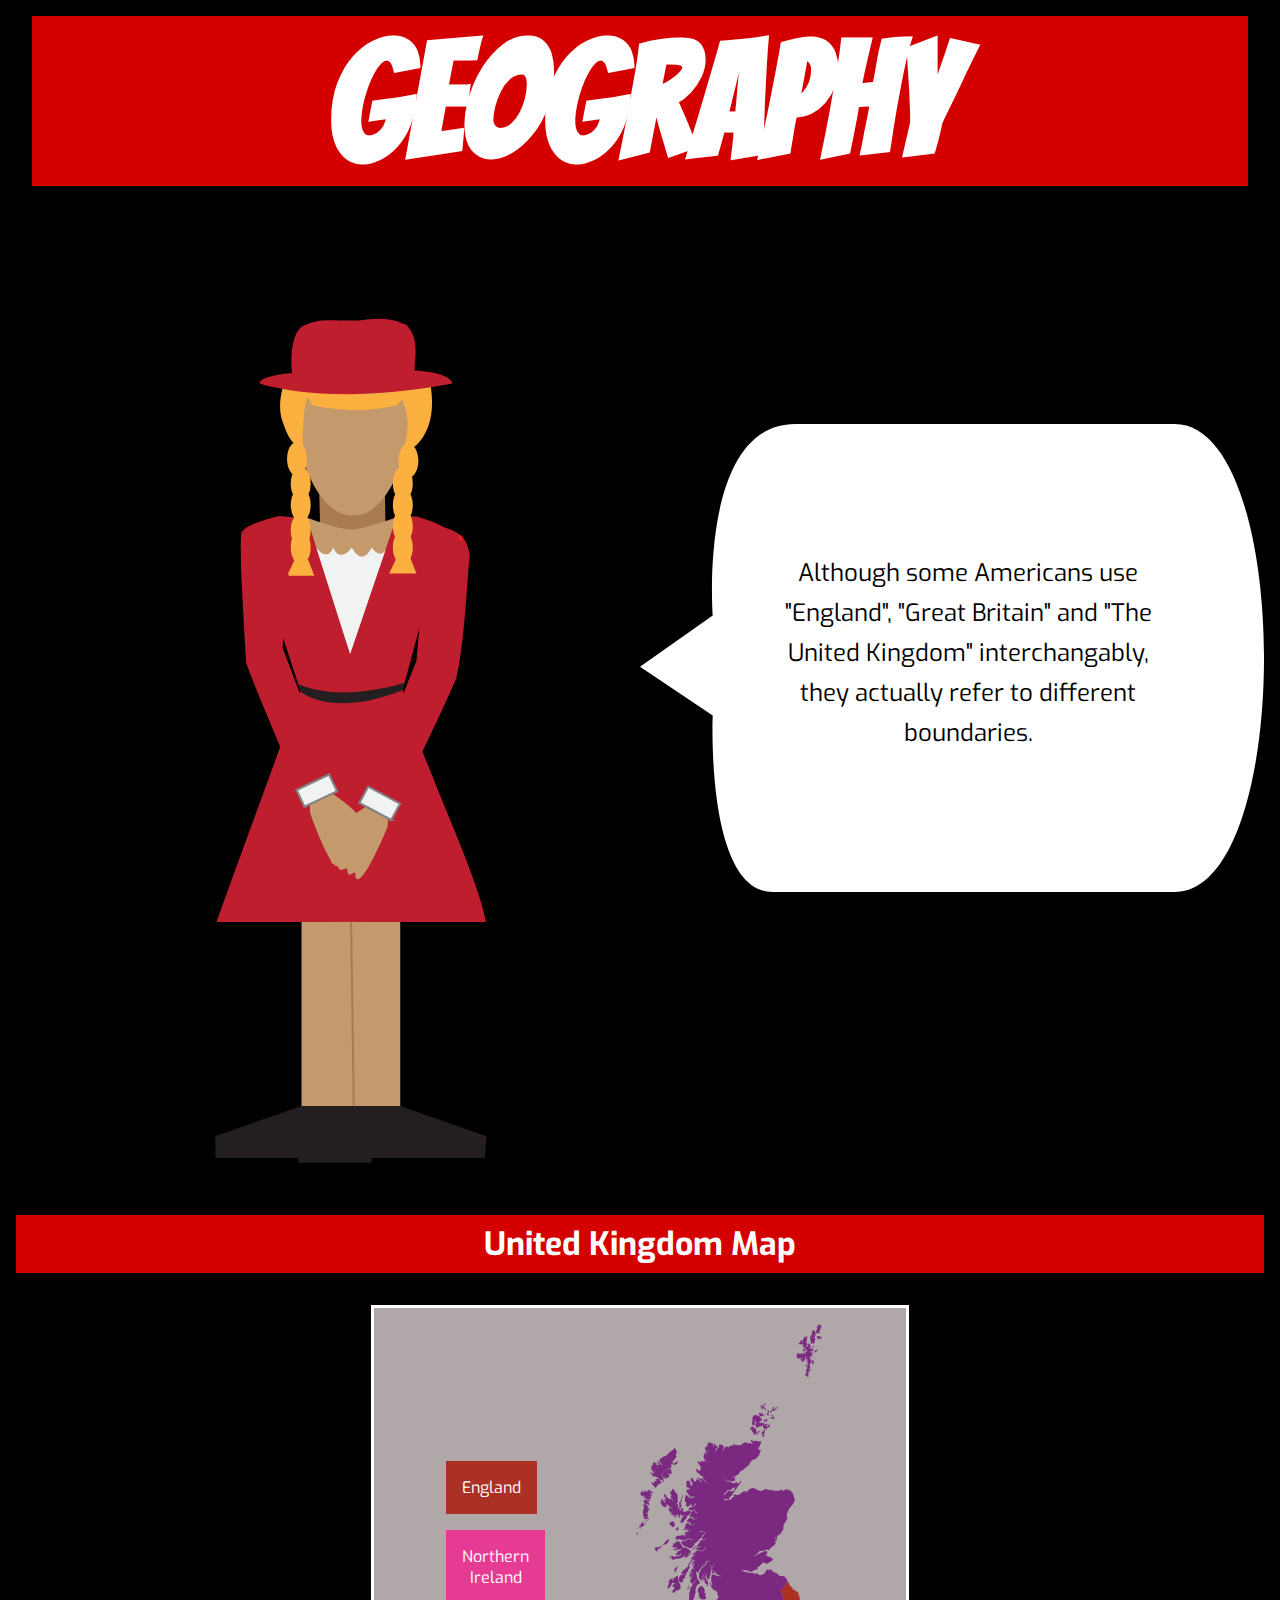
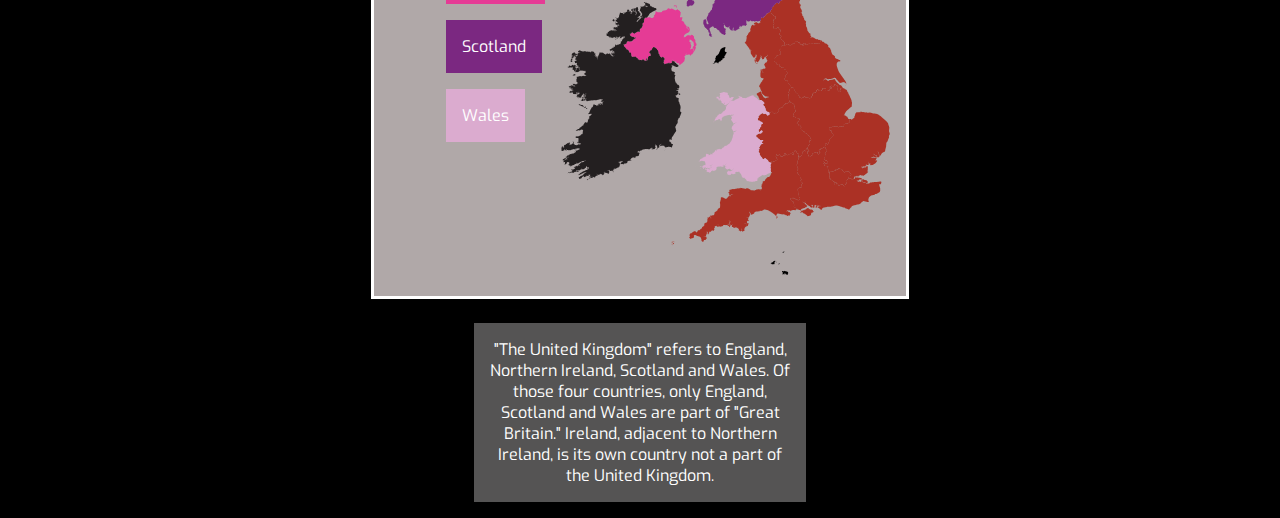
==== geography.html @ e7773737 "saturday evening check" ====
<!DOCTYPE html>
<html>
    <head>
        <meta charset="utf-8">
        <meta name="viewport" content="width=device-width, initial-scale=1">
        <title> Geography </title>
        <link rel="stylesheet" href="css/geography.css">
        <link rel="preconnect" href="https://fonts.googleapis.com">
        <link rel="preconnect" href="https://fonts.gstatic.com" crossorigin>
        <link href="https://fonts.googleapis.com/css2?family=Bangers&family=Exo:ital,wght@0,100..900;1,100..900&display=swap" rel="stylesheet">
    </head>

    <body>

        <h1>
            Geography
        </h1>

        <div id="intro">

            <div id="reddress">
                <img src="images/reddress.svg" alt = "Girl drinking tea graphic">
            </div>

            <div id="bubble">
                <img id="bubbleImage" src="images/speechbubble-01.svg" alt="speech bubble graphic">
                <p id="bubbleGraf">
                    Although some Americans use "England", "Great Britain" and "The United Kingdom" interchangably, they actually refer to different boundaries.
                </p>
            </div>

        </div>
        
<!-------------------------------------------------------------------------------------------------------------------------------->  
<p id="maplede"><strong>United Kingdom Map</strong></p>

    <div id="map">
            <ul>
                <li id="england">England</li>
                <li id="nireland">Northern Ireland</li>
                <li id="scotland">Scotland</li>
                <li id="wales">Wales</li>
            </ul>
            <div id="mapcontainer"><img src="images/uk-map-01.svg" alt="map of united kingdom"></div>
    </div>
    <p id="info">"The United Kingdom" refers to England, Northern Ireland, Scotland and Wales. Of those four countries, only England, Scotland and Wales are part of "Great Britain." Ireland, adjacent to Northern Ireland, is its own country not a part of the United Kingdom.</p>

    </body>

</html>
---- css/geography.css ----
/* general */

body {
    text-align: center;
    background-color: #000;
    color: #fff;
    font-family: "Exo", sans-serif;
    margin: 1rem;
}

h1 {
    font-family: "Bangers", system-ui;
    font-size: 10rem;
    margin: 1rem;
    word-wrap: break-word;
    margin-bottom: -3rem;
    background-color: #d40000;
}

/* intro */

#intro {
    display: flex;
    flex-direction: row;
    align-items: center;
    justify-items: center;
    align-content: center;
    justify-content: center;
}

#bubble {
    position: relative;
    width: 50%;
}

#reddress {
    width: 50%;
}

#bubbleImage {
    width: 100%;
    height: auto;
}

#bubbleGraf {
    position: absolute;
    top: 45%;
    left: 50%;
    transform: translate(-50%,-50%);
    color: #000;
    width: 75%;
    margin: 1rem;
    line-height: 2.5rem;
    padding: 2rem;
    font-size: 1.5rem;
    max-width: 400px;
}

#england{
    background-color: #AB3125;
}
#nireland{
    background-color: #E53B95 ;
}
#wales{
background-color: #DBABCF;
}
#scotland{
    background-color: #7B2881;
}

ul{
    list-style: none;
    /* border-style: solid; */
    width: fit-content;
}

ul li{
    /* border-style: solid; */
    margin: 1rem;
    padding: 1rem;
    width: fit-content;
}

#map{
    display: flex;
    padding: 1rem;
    justify-self: center;
    justify-items: center;
    justify-content: center;
    align-items: center;
    align-content: center;
    border-style: solid;
    align-self: center;
    max-width: 500px;
    background-color: #b0a8a8;
}

#mapcontainer{
    width: 100%;
}
#mapcontainer img{
    width: 100%;
}

/* links */

a:link {
    color: #bbbbbb;
}

a:visited {
    color: #a19e9e;
}

a:hover {
    color: #000;
    background-color: #fff;
}

a:focus {
    color: #000;
    background-color: #a19e9e;
}

#maplede{
    font-size: 2rem;
    background-color: #d40000;
    padding: 0.5rem;
}
#info{
    max-width: 300px;
    display: flex;
    justify-self: center;
    background-color: #555454;
    padding: 1rem;
    margin-top: 1.5rem;
}

@media (max-width: 975px) {
    #bubbleGraf{
        font-size: 1.2rem;
        line-height: 1.6rem;
    }
}

@media (max-width: 700px) {
   #bubbleGraf{
    font-size: 0.75rem;
    line-height: 1.25rem;
    position: absolute;
    top: 40%;
   }
   h1{
    font-size: 6.5rem;
   }
   }

@media (max-width: 500px) {
    body{
        font-size: 0.75rem;
    }
    #bubbleImage {
        position: static;
        display: none;
    }
    #bubbleGraf {
        background-color: #fff;
        text-align: left;
        padding: 1rem;
        position: static;
        transform: none;
    }
    #bubble{
        position: static;
        display: flex;
        justify-content: center;
        align-content: center;
        justify-items: center;
        align-items: center;
    }
    h1{
        font-size: 4rem;
        margin-bottom: 0;
    }
    
    #map{
        display: flex;
        padding: 1rem;
        width: 90%;
        justify-self: center;
    }
    #map ul{
        margin-left: -3rem;
    }
}

@media (max-width: 320px) {
    #intro{
        flex-direction: column;
        margin: 0;
    }
    #reddress{
        width: 75%;
    }
    h1{
        font-size: 3rem;
    }
    #bubble{
        width: 80%;
    }
    #bubbleGraf{
        width: 100%;
    }
    #map{
        flex-direction: column-reverse;
        align-items: center;
    }
    #map ul li{
        margin: 0.25rem;
    }
    #map ul{
        display: flex;
        flex-wrap: wrap;
    }
    #maplede{
        font-size: 1rem;
    }

}
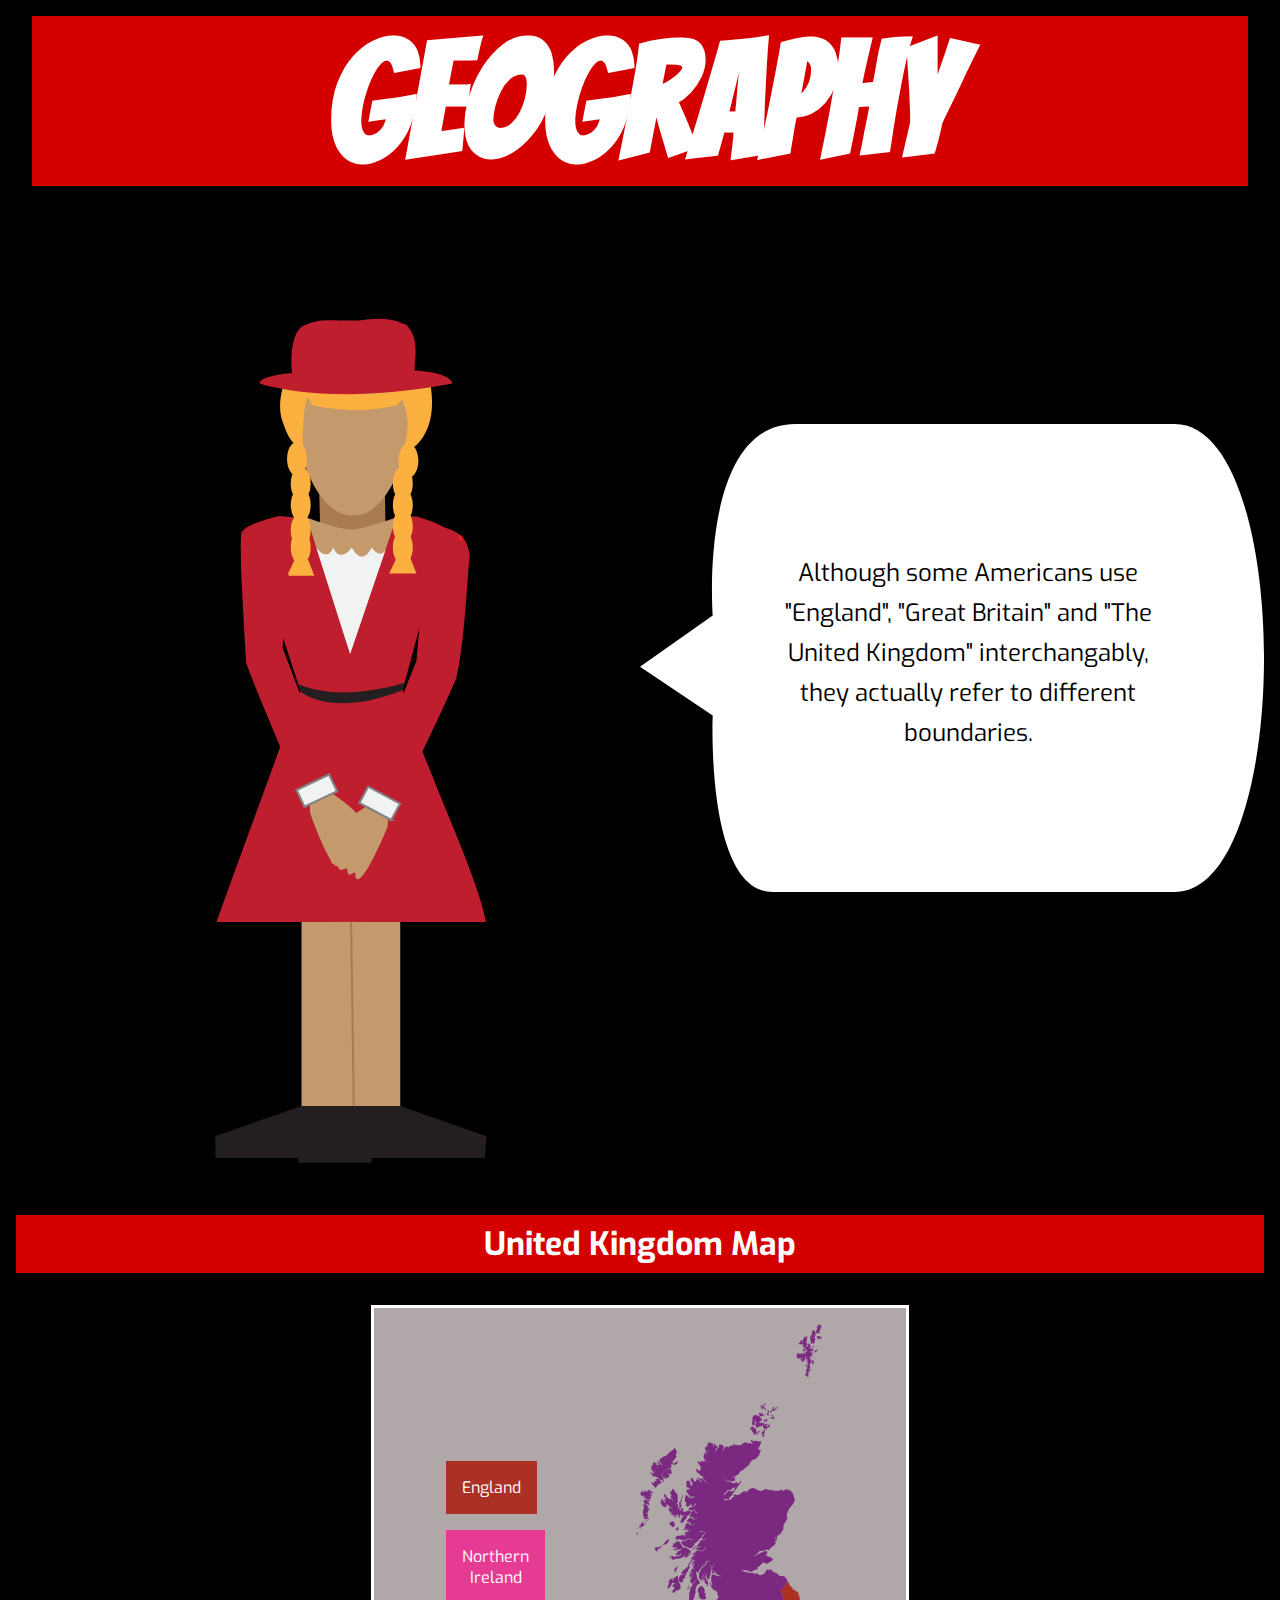
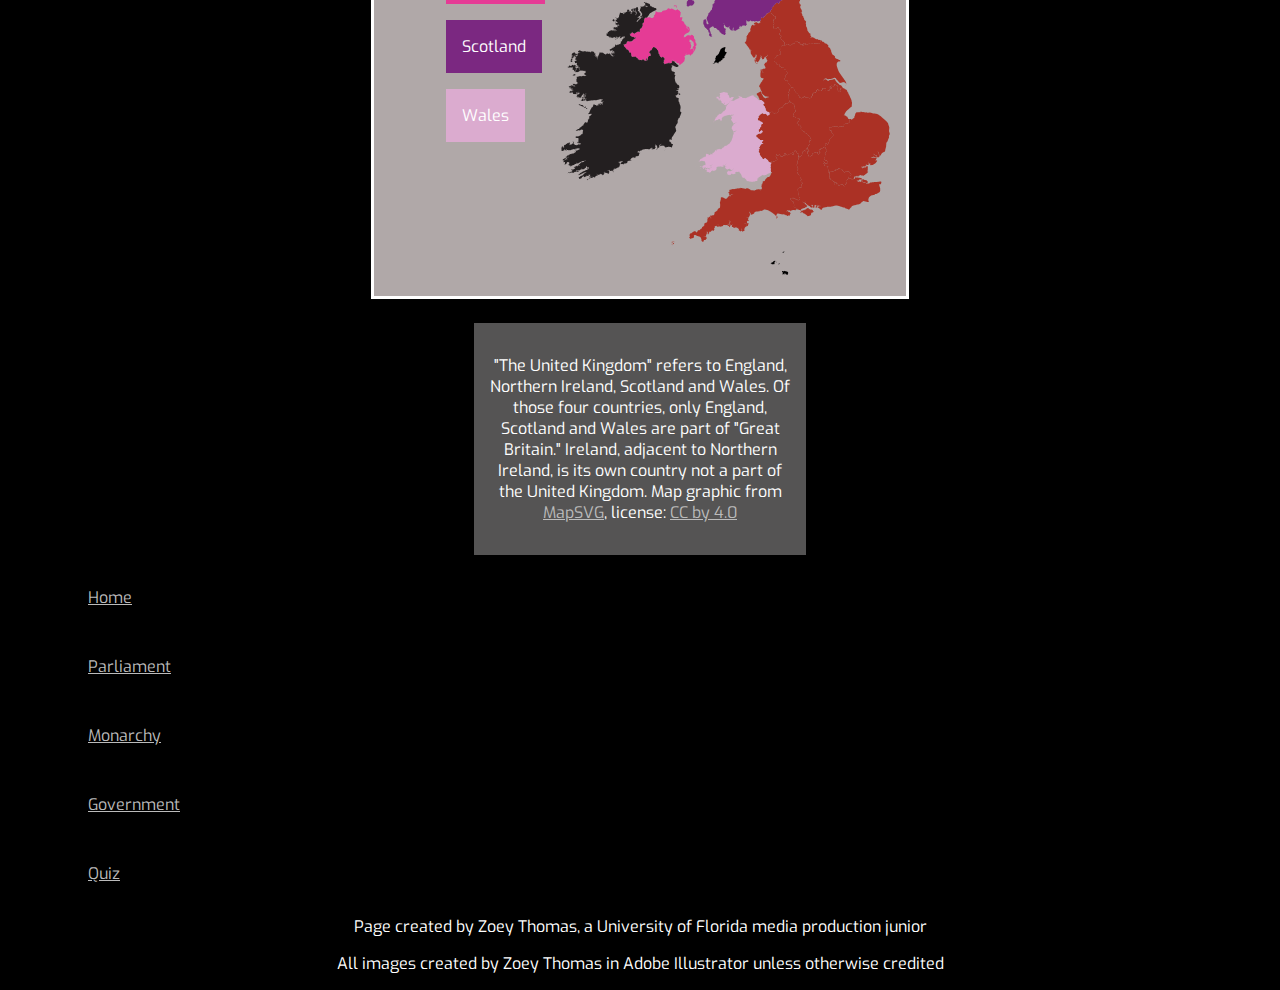
==== commit 34a5c521: "monday final checks" ====
--- a/geography.html
+++ b/geography.html
@@ -11,10 +11,9 @@
     </head>
 
     <body>
-
-        <h1>
-            Geography
-        </h1>
+            <h1>
+                Geography
+            </h1>
 
         <div id="intro">
 
@@ -43,7 +42,22 @@
             </ul>
             <div id="mapcontainer"><img src="images/uk-map-01.svg" alt="map of united kingdom"></div>
     </div>
-    <p id="info">"The United Kingdom" refers to England, Northern Ireland, Scotland and Wales. Of those four countries, only England, Scotland and Wales are part of "Great Britain." Ireland, adjacent to Northern Ireland, is its own country not a part of the United Kingdom.</p>
+
+    <div id="info">
+        <p>"The United Kingdom" refers to England, Northern Ireland, Scotland and Wales. Of those four countries, only England, Scotland and Wales are part of "Great Britain." Ireland, adjacent to Northern Ireland, is its own country not a part of the United Kingdom. Map graphic from <a href="https://mapsvg.com/maps/united-kingdom">MapSVG</a>, license: <a href="https://creativecommons.org/licenses/by/4.0/">CC by 4.0</a></p>
+    </div>
+
+    <nav>
+        <ul id="navbar">
+            <li><a href="index.html">Home</a></li>
+            <li><a href="parliament.html">Parliament</a></li>
+            <li><a href="monarchy.html">Monarchy</a></li>
+            <li><a href="government.html">Government</a></li>
+            <li><a href="quiz.html">Quiz</a></li>
+        </ul>
+    </nav>
+    <p>Page created by Zoey Thomas, a University of Florida media production junior</p>
+    <p>All images created by Zoey Thomas in Adobe Illustrator unless otherwise credited</p>
 
     </body>
 
